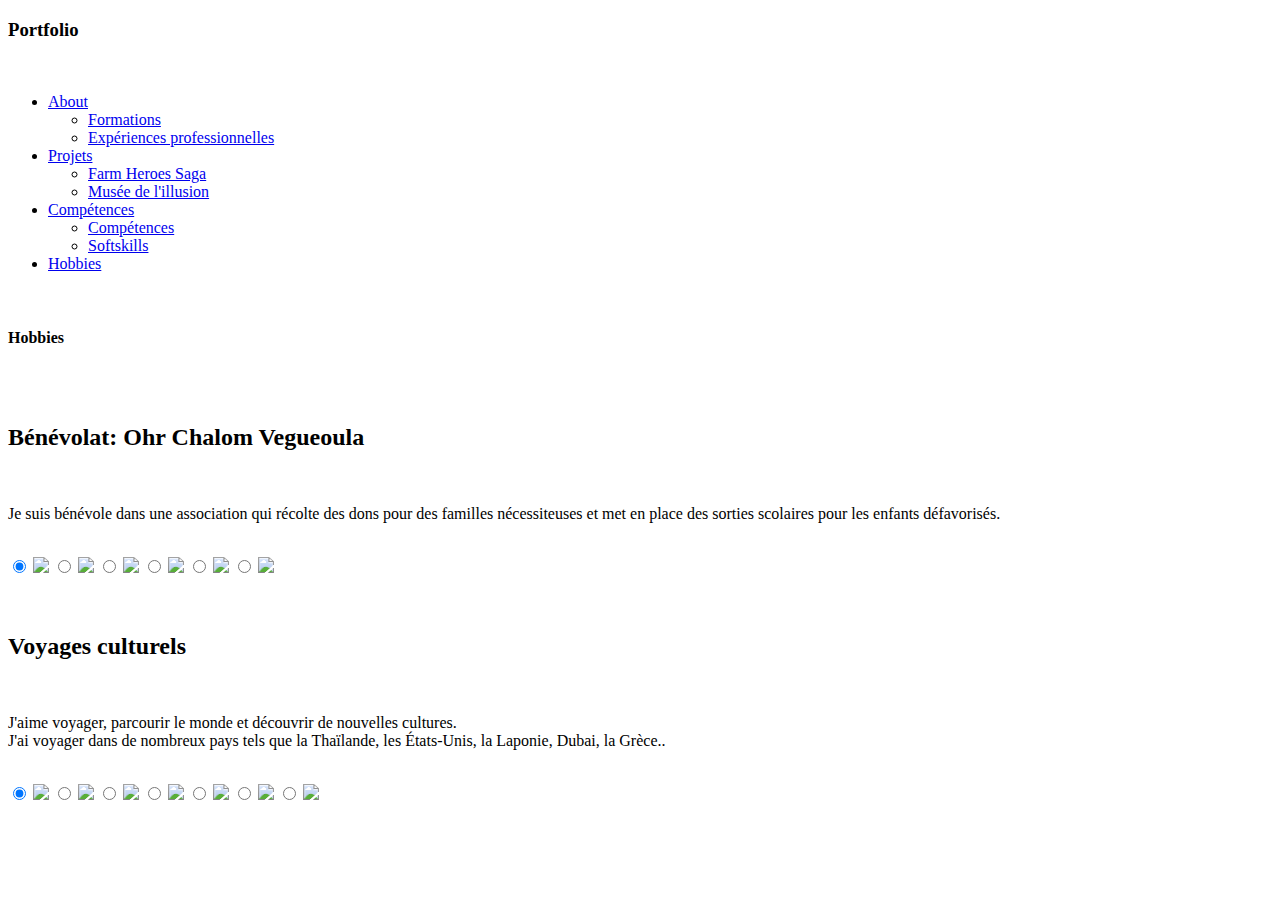
==== nan.html @ 1ec76267 "Create nan.html" ====
<!DOCTYPE html>
<html lang="en">
<head>
    <meta charset="UTF-8">
    <meta http-equiv="X-UA-Compatible" content="IE=edge">
    <meta name="viewport" content="width=device-width, initial-scale=1.0">
    <title>Document</title>
    <link rel="stylesheet" href="nan.css">
</head>
<body>
    <h3>Portfolio</h3>
    <br>
    <nav>
      <ul>
        <li class="menu-deroulant">
          <a href="index.html">About</a>
          <ul class="sous-menu">
          <li><a href="index.html">Formations</a></li>
          <li><a href="index.html">Expériences professionnelles</a></li>
        </ul>
      </li>
      <li class="menu-deroulant">
        <a href="projets.html">Projets</a>
        <ul class="sous-menu">
          <li><a href="projets.html#farm">Farm Heroes Saga</a></li>
          <li><a href="projets.html#illusion">Musée de l'illusion</a></li>
        </ul>
      </li>
      <li class="menu-deroulant">
        <a href="competence.html">Compétences</a>
        <ul class="sous-menu">
          <li><a href="competence.html#competences">Compétences</a></li>
          <li><a href="competence.html#softskills">Softskills</a></li>
        </ul>
      </li>
      <li>
        <a href="#">Hobbies</a>
      </li>
    </ul>
    </ul>
  </nav>
  <br>
  




  
  <h4 id="Softskills">Hobbies</h4>
  <br><br>
  <h2>Bénévolat: Ohr Chalom Vegueoula </h2>
  <br>
  <p>Je suis bénévole dans une association qui récolte des dons pour des familles nécessiteuses et met en place des sorties scolaires pour les enfants défavorisés.</p>
  <br>

    <div class="slider-container">
        <div class="menu">
            <label for="slide-dot-1"></label>
            <label for="slide-dot-2"></label>
            <label for="slide-dot-3"></label>
            <label for="slide-dot-4"></label>
            <label for="slide-dot-5"></label>
            <label for="slide-dot-6"></label>

        </div>

        <input class="slide-input" id="slide-dot-1" type="radio" name="slides" checked>
        <img class="slide-img" src="sortie1.jpg">

        <input class="slide-input" id="slide-dot-2" type="radio" name="slides">
        <img class="slide-img" src="sortie2.jpg">

        <input class="slide-input" id="slide-dot-3" type="radio" name="slides">
        <img class="slide-img" src="sortie3.jpg">

        <input class="slide-input" id="slide-dot-4" type="radio" name="slides">
        <img class="slide-img" src="sortie4.jpg">

        <input class="slide-input" id="slide-dot-5" type="radio" name="slides">
        <img class="slide-img" src="sortie5.jpg">

        <input class="slide-input" id="slide-dot-6" type="radio" name="slides">
        <img class="slide-img" src="sortie6.jpg">
    </div>
    <br><br>
    <h2>Voyages culturels</h2>
    <br>
    <p>J'aime voyager, parcourir le monde et découvrir de nouvelles cultures. <br> J'ai voyager dans de nombreux pays tels que la Thaïlande, les États-Unis, la Laponie, Dubai, la Grèce..</p>
    <br>
    <div class="slider-container2">
        <div class="menu2">
            <label for="slide-dot-7"></label>
            <label for="slide-dot-9"></label>
            <label for="slide-dot-10"></label>
            <label for="slide-dot-11"></label>
            <label for="slide-dot-12"></label>
            <label for="slide-dot-13"></label>
            <label for="slide-dot-14"></label>
        </div>

        <input class="slide-input2" id="slide-dot-7" type="radio" name="slides2" checked>
        <img class="slide-img2" src="v1.jpg">

        <input class="slide-input2" id="slide-dot-9" type="radio" name="slides2">
        <img class="slide-img2" src="v3.jpg">

        <input class="slide-input2" id="slide-dot-10" type="radio" name="slides2" >
        <img class="slide-img2" src="v4.jpg">

        <input class="slide-input2" id="slide-dot-11" type="radio" name="slides2">
        <img class="slide-img2" src="v6.jpg">

        <input class="slide-input2" id="slide-dot-12" type="radio" name="slides2">
        <img class="slide-img2" src="v7.jpg">
        
        <input class="slide-input2" id="slide-dot-13" type="radio" name="slides2" >
        <img class="slide-img2" src="v8.jpg">

        <input class="slide-input2" id="slide-dot-14" type="radio" name="slides2">
        <img class="slide-img2" src="v9.jpg">

        

    </div>
</body>
</html>
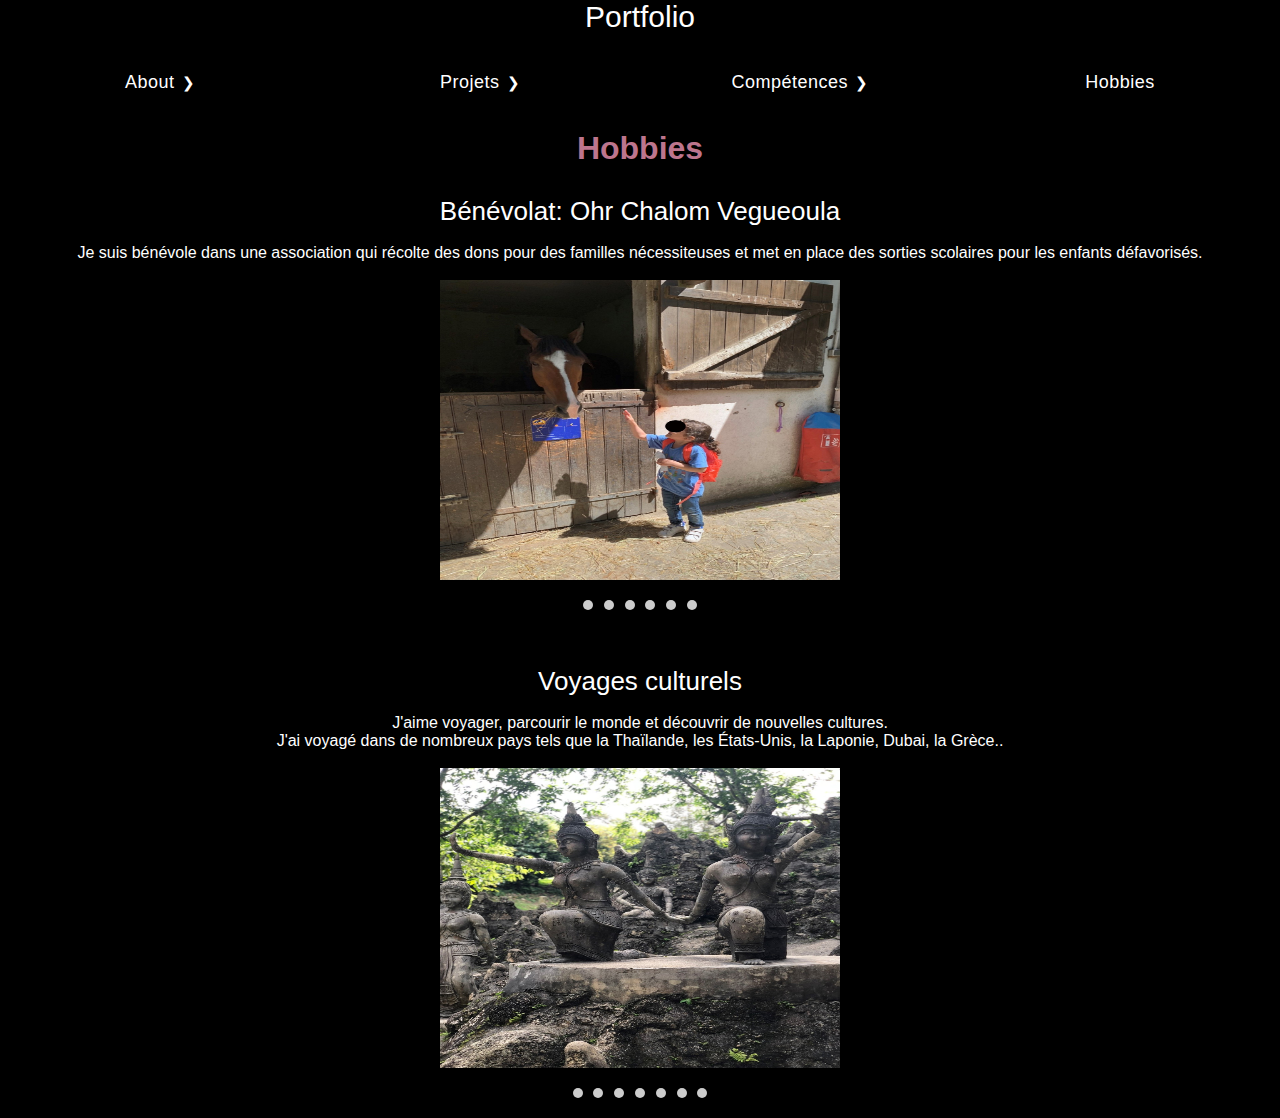
==== commit 1453333e: "Update nan.html" ====
--- a/nan.html
+++ b/nan.html
@@ -85,7 +85,7 @@
     <br><br>
     <h2>Voyages culturels</h2>
     <br>
-    <p>J'aime voyager, parcourir le monde et découvrir de nouvelles cultures. <br> J'ai voyager dans de nombreux pays tels que la Thaïlande, les États-Unis, la Laponie, Dubai, la Grèce..</p>
+    <p>J'aime voyager, parcourir le monde et découvrir de nouvelles cultures. <br> J'ai voyagé dans de nombreux pays tels que la Thaïlande, les États-Unis, la Laponie, Dubai, la Grèce..</p>
     <br>
     <div class="slider-container2">
         <div class="menu2">
--- a/nan.css
+++ b/nan.css
@@ -0,0 +1,279 @@
+body {
+    background-color: black;
+  }
+  h3 {
+    font-weight: 200;
+    font-size: 30px;
+    color: white;
+    text-align: center;
+  }
+  h4 {
+        color: rgb(189, 117, 141);
+        font-size: xx-large;
+        text-align: center;
+        height: 30px ;
+  }
+  
+  h2{
+    font-weight: 200;
+    font-size: 26px;
+    color: white;
+    text-align: center;
+    height: 30px;
+  }
+
+p{
+    color: white;
+    text-align: center;
+}
+
+
+
+
+
+
+:root{
+    --hauteur-menu: 60px;
+  }
+  * {
+    margin: 0px;
+    padding: 0px;
+    font-family: Montserrat, sans-serif;
+  }
+  nav {
+    width: 100%;
+    font-size: 18px;
+    top: 0;
+  }
+  
+  nav > ul {
+    display: flex;
+    text-align: center;
+    box-shadow: 0px 1px 2px 1px rgba(0,0,0,0.3);
+    height: var(--hauteur-menu);
+  }
+   
+  nav ul {
+    list-style-type: none;
+  }
+  
+  nav > ul > li {
+    background-color: black;
+    position: relative;
+    height: 100%;
+    flex: 1;
+  }
+  
+  nav > ul > li > a {
+    position: absolute;
+    top: 50%;
+    left: 50%;
+    transform: translate(-50%, -50%);
+  }
+  
+  li a {
+    text-decoration: none;
+    color: white;
+  }
+  
+  .menu-deroulant > a:after{
+    content: '❯';
+    font-size: 15px;
+    margin-left: 7px;
+    display: inline-block;
+  }
+  
+  .sous-menu {
+    margin-top: var(--hauteur-menu);
+    width: 100%;
+    text-align: left;
+    background-color: black;
+    border-radius: 2px;
+    overflow: hidden;
+    max-height: 0;
+  }
+  
+  .sous-menu > li > a {
+    height: 50px;
+    padding-left: 20px;
+    width: 100%;
+    align-items: center;
+    display: flex;
+  }
+  
+  nav > ul > li:hover > a{
+    color: rgb(189, 107, 135);
+  }
+  
+  .sous-menu > li:hover {
+    background-color: #91688f;
+  }
+  
+  .sous-menu > li:hover > a {
+    color: white;
+  }
+  
+  @keyframes rotationFleche {
+    0% {
+      transform: rotate(0deg);
+    }
+    100%{
+      transform: rotate(90deg);
+    }
+  }
+  
+  .menu-deroulant:hover > a:after{
+    animation: rotationFleche 0.2s linear forwards;
+  }
+  
+  @keyframes apparitionSousMenu {
+    0% {
+      box-shadow: 0px 3px 3px 1px rgba(0,0,0,0);
+    }
+    30% {
+      box-shadow: 0px 3px 3px 1px rgba(0,0,0,0.3);
+    }
+    100% {
+      max-height: 50em;
+      box-shadow: 0px 3px 3px 1px rgba(0,0,0,0.3);
+    }
+  }
+  
+  .menu-deroulant:hover > .sous-menu {
+    animation: apparitionSousMenu 1s forwards;
+  }
+
+  .c_slider{
+    position: relative;
+  }
+
+  a {
+    display: inline-block;
+    text-decoration: none;
+    border-radius: 0.3em;
+    font-weight: 400;
+    letter-spacing: .5px;
+  }
+
+
+
+
+
+
+
+
+
+html, body {
+    width: 100%;
+    height: 100%;
+    margin: 0;
+    padding: 0;
+}
+img {
+    max-width: 50%;
+    margin-left: 200px;
+}
+
+
+
+.slider-container {
+    max-width: 800px;
+    position: relative;
+    margin: auto;
+    height: 350px;
+    overflow: hidden;
+}
+.menu {
+    position: absolute;
+    left: 0;
+    z-index: 11;
+    width: 100%;
+    bottom: 0;
+    text-align: center;
+}
+.menu label {
+    cursor: pointer;
+    display: inline-block;
+    width: 10px;
+    height: 10px;
+    background: #ccc;
+    border-radius: 50px;
+    margin: 0 0.2em 1em;
+}
+.menu label:hover,.menu label:focus {
+    background: #1c87c9;
+}
+.slide-input{
+    opacity: 0;
+}
+.slide-img {
+    width: 100%;
+    height: 300px;
+    position: absolute;
+    top: 0;
+    left: 100%;
+    z-index: 10;
+    transition: left 0s 0.75s;
+}
+[id^="slide"]:checked + .slide-img {
+    left: 0;
+    z-index: 100;
+    transition: left 0.65s ease-out;
+}
+
+
+
+
+.slider-container2 {
+    max-width: 800px;
+    position: relative;
+    margin: auto;
+    height: 350px;
+    overflow: hidden;
+}
+.menu2 {
+    position: absolute;
+    left: 0;
+    z-index: 11;
+    width: 100%;
+    bottom: 0;
+    text-align: center;
+}
+.menu2 label {
+    cursor: pointer;
+    display: inline-block;
+    width: 10px;
+    height: 10px;
+    background: #ccc;
+    border-radius: 50px;
+    margin: 0 0.2em 1em;
+}
+.menu2 label:hover,.menu2 label:focus {
+    background: #1c87c9;
+}
+.slide-input2{
+    opacity: 0;
+}
+.slide-img2 {
+    width: 100%;
+    height: 300px;
+    position: absolute;
+    top: 0;
+    left: 100%;
+    z-index: 10;
+    transition: left 0s 0.75s;
+}
+[id^="slide"]:checked + .slide-img2 {
+    left: 0;
+    z-index: 100;
+    transition: left 0.65s ease-out;
+}
+
+
+
+
+
+
+
+
+
